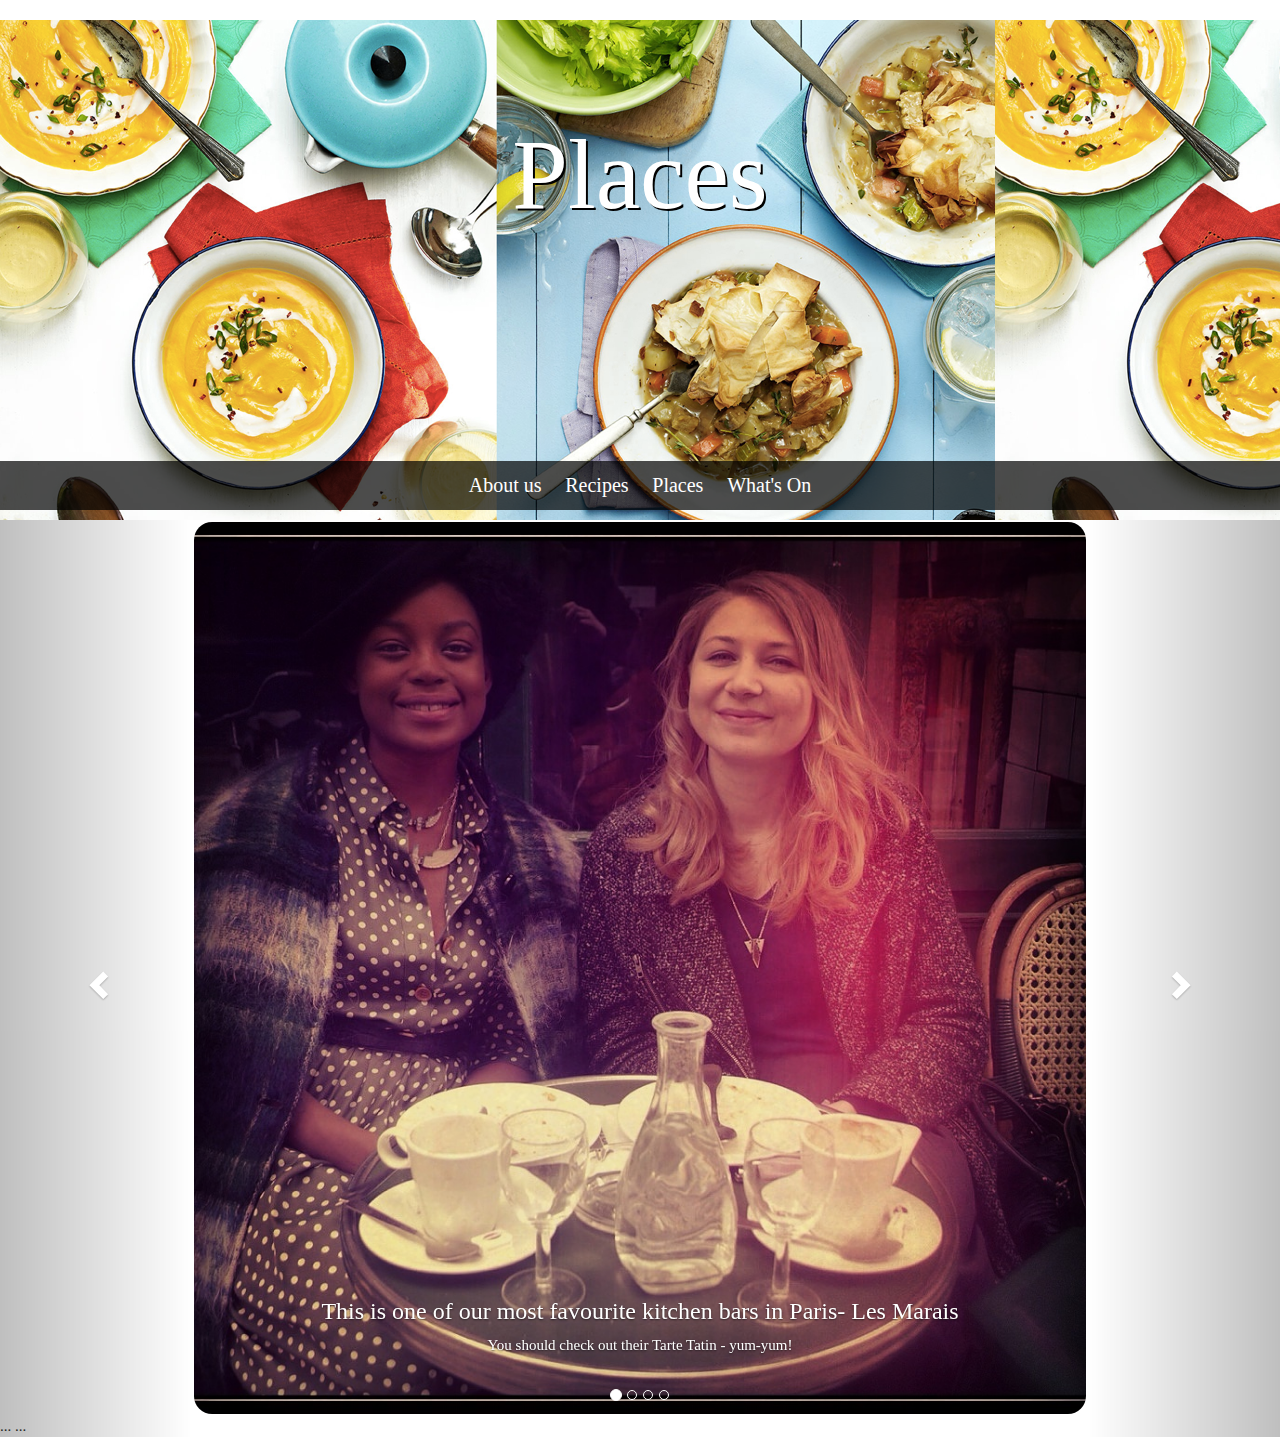
==== places.html @ 2dcdb1b8 "updated places" ====
<!DOCTYPE html>
<html>
<head>
  <link rel="stylesheet" href="https://maxcdn.bootstrapcdn.com/bootstrap/3.3.7/css/bootstrap.min.css" integrity="sha384-BVYiiSIFeK1dGmJRAkycuHAHRg32OmUcww7on3RYdg4Va+PmSTsz/K68vbdEjh4u" crossorigin="anonymous">
  <link href="./styles.css" rel="stylesheet">
  <script src="./project.js"></script>
  <script src="./jquery-3.1.1.min (1).js"></script>
	<header>
		<div class="header-image">
	    	<h1>Places</h1>
	    	<ul class="menu">
	    		<li><a href="./index.html"> About us</a></li>
	      		<li><a href="./recipes.html">Recipes</a></li>
	      		<li><a href="./places.html">Places</a></li>
	      		<li><a href="./whatson.html">What's On</a></li>
	    	</ul>
	    </div>
   	</header>
   	
   	<body>
   	<div id="myCarousel" class="carousel slide" data-ride="carousel">
  <!-- Indicators -->
  <ol class="carousel-indicators">
    <li data-target="#myCarousel" data-slide-to="0" class="active"></li>
    <li data-target="#myCarousel" data-slide-to="1"></li>
    <li data-target="#myCarousel" data-slide-to="2"></li>
    <li data-target="#myCarousel" data-slide-to="3"></li>
  </ol>

  <!-- Wrapper for slides -->

  <div class="carousel-inner" role="listbox">
    <div class="item active">
<img src="Paris.jpg" alt="Au Petit Fer A Cheval">
  <div class="carousel-caption">
    <h3> This is one of our most favourite kitchen bars in Paris- Les Marais</h3>
    <p> You should check out their Tarte Tatin - yum-yum!</p>
  </div>
</div>

...
    <div class="item">
      <img src="Au Petit Fer A Cheval2.jpg" alt="Au Petit Fer A Cheval" width="460" height="345">
      <div class="carousel-caption">
    <h3> And again Au Petit Fer A Cheval</h3>
    <p> </p>
  </div>
    </div>
...
    <div class="item">
      <img src="Riad Tizwa Breakfast.jpg" alt="">
      <h3> It's not a resturant! It's a hotel</h3>
    <p>... but it serves the best breakfast in  Marrakesch </p>
    </div>

    <div class="item">
      <img src="Morocco Spices Square.jpg" alt="">
      <h3> A view from Nomad on Spices Market in Marrakesh</h3>
    <p> Nomad serves the best contemporary modern Moroccan cuisine </p>
    </div>
  </div>

  <!-- Left and right controls -->
  <a class="left carousel-control" href="#myCarousel" role="button" data-slide="prev">
    <span class="glyphicon glyphicon-chevron-left" aria-hidden="true"></span>
    <span class="sr-only">Previous</span>
  </a>
  <a class="right carousel-control" href="#myCarousel" role="button" data-slide="next">
    <span class="glyphicon glyphicon-chevron-right" aria-hidden="true"></span>
    <span class="sr-only">Next</span>
  </a>
</div>
   	</body>
---- styles.css ----
header {
  text-align: center;
}
a {
  color: white;
  font-size: 20px;
}
h1 {
  vertical-align: center;
  text-align: center;
  color: white;
  font-size: 100px;
  padding: 100px;
  text-shadow: 2px 2px #000000;
}

h2 {
  color:black;
  font-size:32px;
  font-family: "Muli";
  vertical-align: center;
  padding-bottom: 10px;
}

h4 {
  color:black;
  font-size:18px;
  font-family: "Muli";
}

img {
  border: 2px solid white;
  border-radius: 20px;
}
.pull-left{
  margin-right: 20px;
}
.menu li {
  padding: 0px 10px 0px 10px;
   display: inline;
   width: 30px;
}
article {
  max-width: 760px;
  padding: 20px;
  margin: 0 auto;
}
.socials {
  margin-top: 20px;
  text-align: center;
}

 .carousel-inner > .item > img,
  .carousel-inner > .item > a > img {
      width: 70%;
      margin: auto;
  }

body { 
  font-size: 15px; 
  font-family: 'Muli';
}

.header-image {
  background:url("./header.png");
  height: 500px;
  position: relative;
}

.content {
  padding:50px;
}
.menu {
  width: 100%;
  position: absolute;
  bottom: 0;
  padding: 10px;
  background: rgba(0,0,0,0.7);
}
.recipes {
  width:100%;
  position: absolute;
  bottom: 0;
}
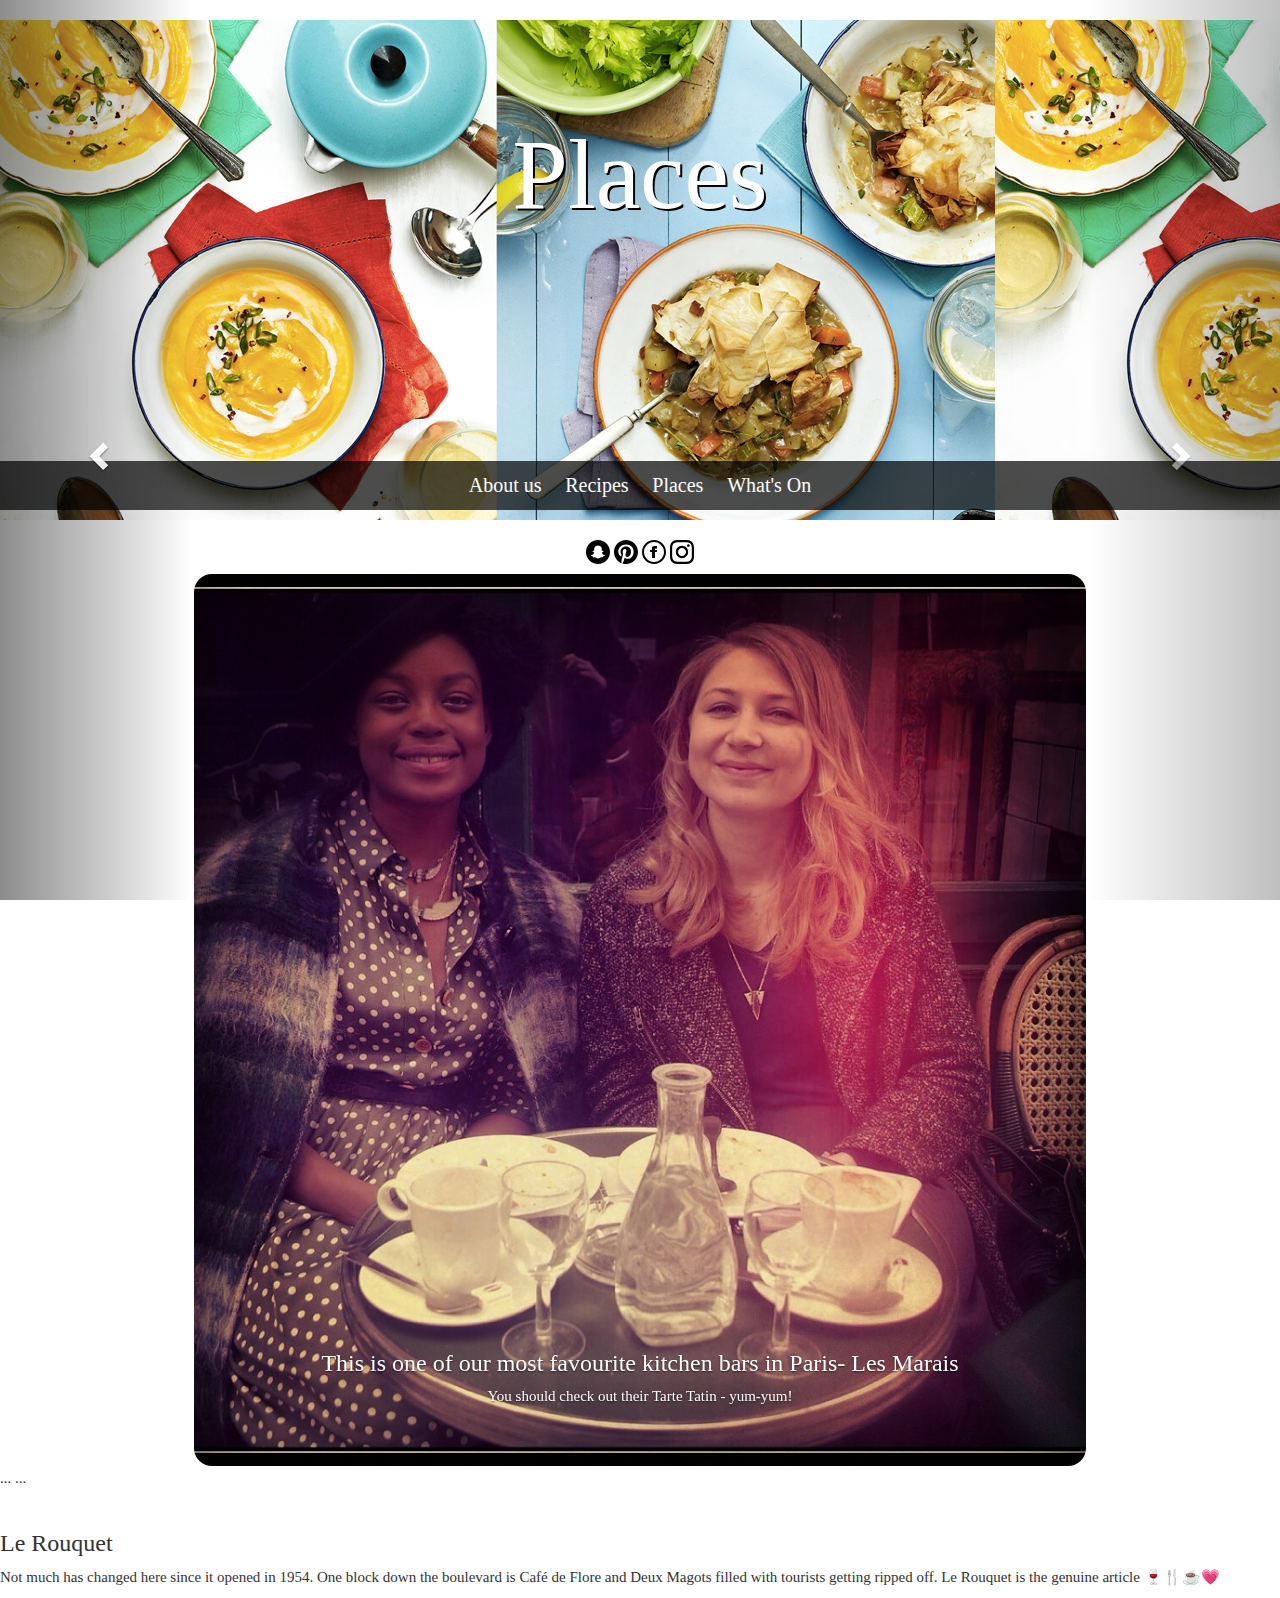
==== commit de3611e5: "added social to every sub-page" ====
--- a/places.html
+++ b/places.html
@@ -17,7 +17,18 @@
 	    	</ul>
 	    </div>
    	</header>
-   	
+   	<div class="socials">
+<a href="http://www.snapchat.com"><svg xmlns="http://www.w3.org/2000/svg" width="24" height="24" viewBox="0 0 24 24"><path d="M12 0c-6.627 0-12 5.373-12 12s5.373 12 12 12 12-5.373 12-12-5.373-12-12-12zm5.126 16.475c-.057.077-.103.4-.178.655-.086.295-.356.262-.656.203-.437-.085-.827-.109-1.281-.034-.785.131-1.601 1.292-2.969 1.292-1.472 0-2.238-1.156-3.054-1.292-.832-.138-1.31.084-1.597.084-.221 0-.307-.135-.34-.247-.074-.251-.12-.581-.178-.66-.565-.087-1.84-.309-1.873-.878-.008-.148.096-.279.243-.303 1.872-.308 3.063-2.419 2.869-2.877-.138-.325-.735-.442-.986-.541-.648-.256-.739-.55-.7-.752.053-.28.395-.468.68-.468.275 0 .76.367 1.138.158-.055-.982-.194-2.387.156-3.171.667-1.496 2.129-2.236 3.592-2.236 1.473 0 2.946.75 3.608 2.235.349.783.212 2.181.156 3.172.357.197.799-.167 1.107-.167.302 0 .712.204.719.545.005.267-.233.497-.708.684-.255.101-.848.217-.986.541-.198.468 1.03 2.573 2.869 2.876.146.024.251.154.243.303-.033.569-1.314.791-1.874.878z"/></svg></path></a>
+ <a href="www.pinterest.com"><svg xmlns="http://www.w3.org/2000/svg" width="24" height="24" viewBox="0 0 24 24"><path d="M12 0c-6.627 0-12 5.372-12 12 0 5.084 3.163 9.426 7.627 11.174-.105-.949-.2-2.405.042-3.441.218-.937 1.407-5.965 1.407-5.965s-.359-.719-.359-1.782c0-1.668.967-2.914 2.171-2.914 1.023 0 1.518.769 1.518 1.69 0 1.029-.655 2.568-.994 3.995-.283 1.194.599 2.169 1.777 2.169 2.133 0 3.772-2.249 3.772-5.495 0-2.873-2.064-4.882-5.012-4.882-3.414 0-5.418 2.561-5.418 5.207 0 1.031.397 2.138.893 2.738.098.119.112.224.083.345l-.333 1.36c-.053.22-.174.267-.402.161-1.499-.698-2.436-2.889-2.436-4.649 0-3.785 2.75-7.262 7.929-7.262 4.163 0 7.398 2.967 7.398 6.931 0 4.136-2.607 7.464-6.227 7.464-1.216 0-2.359-.631-2.75-1.378l-.748 2.853c-.271 1.043-1.002 2.35-1.492 3.146 1.124.347 2.317.535 3.554.535 6.627 0 12-5.373 12-12 0-6.628-5.373-12-12-12z" fill-rule="evenodd" clip-rule="evenodd"> Pinterest</svg></a>
+
+ <a href="http://facebook.com"><svg xmlns="http://www.w3.org/2000/svg" width="24" height="24" viewBox="0 0 24 24"><path d="M12 2c5.514 0 10 4.486 10 10s-4.486 10-10 10-10-4.486-10-10 4.486-10 10-10zm0-2c-6.627 0-12 5.373-12 12s5.373 12 12 12 12-5.373 12-12-5.373-12-12-12zm-2 10h-2v2h2v6h3v-6h1.82l.18-2h-2v-.833c0-.478.096-.667.558-.667h1.442v-2.5h-2.404c-1.798 0-2.596.792-2.596 2.308v1.692z"/></svg></a>
+
+  <a href="https://www.instagram.com"><svg xmlns="http://www.w3.org/2000/svg" width="24" height="24" viewBox="0 0 24 24"><path d="M12 2.163c3.204 0 3.584.012 4.85.07 3.252.148 4.771 1.691 4.919 4.919.058 1.265.069 1.645.069 4.849 0 3.205-.012 3.584-.069 4.849-.149 3.225-1.664 4.771-4.919 4.919-1.266.058-1.644.07-4.85.07-3.204 0-3.584-.012-4.849-.07-3.26-.149-4.771-1.699-4.919-4.92-.058-1.265-.07-1.644-.07-4.849 0-3.204.013-3.583.07-4.849.149-3.227 1.664-4.771 4.919-4.919 1.266-.057 1.645-.069 4.849-.069zm0-2.163c-3.259 0-3.667.014-4.947.072-4.358.2-6.78 2.618-6.98 6.98-.059 1.281-.073 1.689-.073 4.948 0 3.259.014 3.668.072 4.948.2 4.358 2.618 6.78 6.98 6.98 1.281.058 1.689.072 4.948.072 3.259 0 3.668-.014 4.948-.072 4.354-.2 6.782-2.618 6.979-6.98.059-1.28.073-1.689.073-4.948 0-3.259-.014-3.667-.072-4.947-.196-4.354-2.617-6.78-6.979-6.98-1.281-.059-1.69-.073-4.949-.073zm0 5.838c-3.403 0-6.162 2.759-6.162 6.162s2.759 6.163 6.162 6.163 6.162-2.759 6.162-6.163c0-3.403-2.759-6.162-6.162-6.162zm0 10.162c-2.209 0-4-1.79-4-4 0-2.209 1.791-4 4-4s4 1.791 4 4c0 2.21-1.791 4-4 4zm6.406-11.845c-.796 0-1.441.645-1.441 1.44s.645 1.44 1.441 1.44c.795 0 1.439-.645 1.439-1.44s-.644-1.44-1.439-1.44z"/></svg></a> 
+
+
+  <a href="https://www.facebook.com"></a>
+  <a href="https://www.twitter.com"></a>
+  </div>
    	<body>
    	<div id="myCarousel" class="carousel slide" data-ride="carousel">
   <!-- Indicators -->
@@ -61,6 +72,13 @@
     </div>
   </div>
 
+  <div class="item">
+      <img src="Le Rouquet.jpg" alt="">
+      <h3> Le Rouquet</h3>
+    <p> Not much has changed here since it opened in 1954. One block down the boulevard is Café de Flore and Deux Magots filled with tourists getting ripped off. Le Rouquet is the genuine article 🍷🍴☕️💗 </p>
+    </div>
+  </div>
+
   <!-- Left and right controls -->
   <a class="left carousel-control" href="#myCarousel" role="button" data-slide="prev">
     <span class="glyphicon glyphicon-chevron-left" aria-hidden="true"></span>
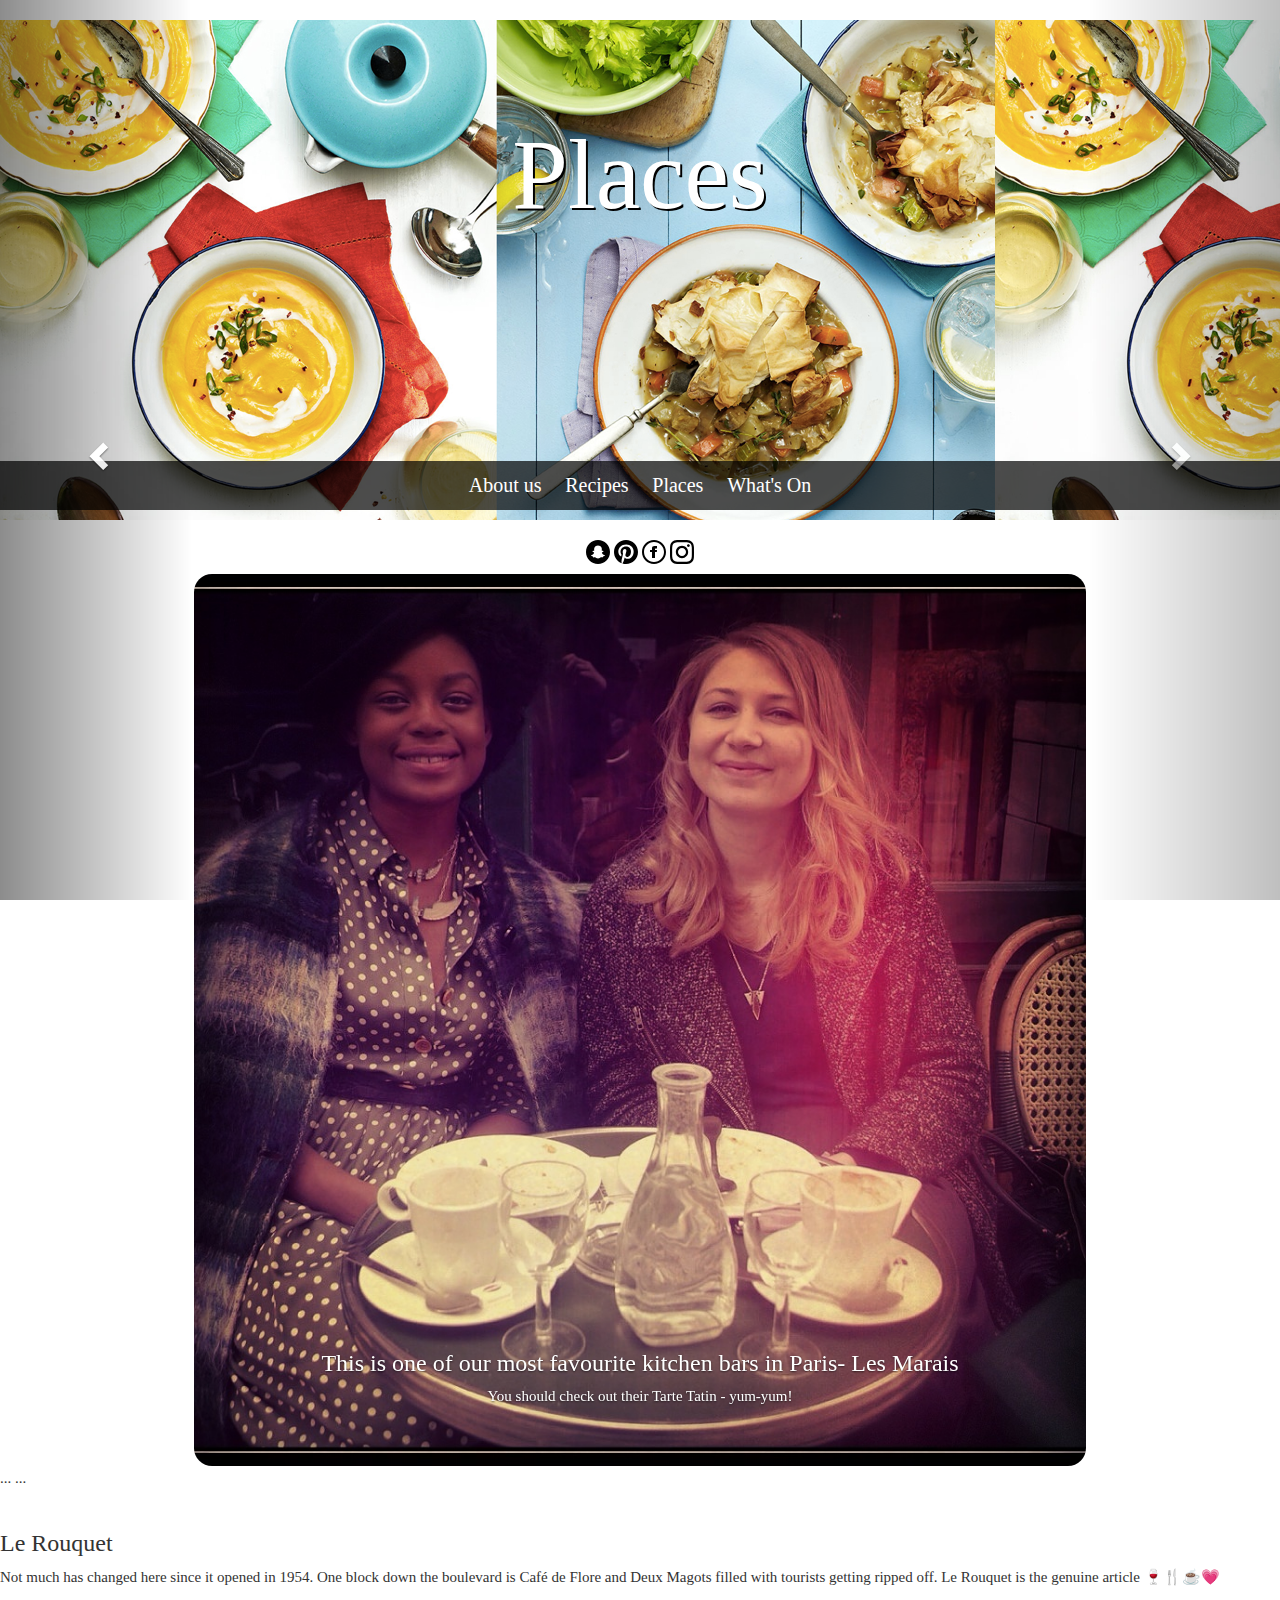
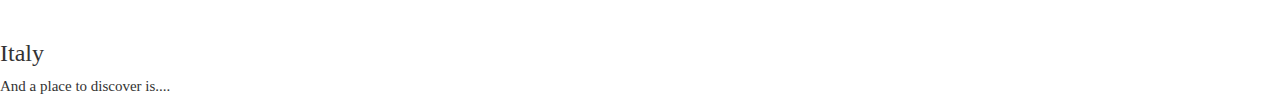
==== commit b8fd34f1: "text-align - justify" ====
--- a/places.html
+++ b/places.html
@@ -79,6 +79,14 @@
     </div>
   </div>
 
+  <div class="item">
+      <img src="loisitaly.jpg" alt="">
+      <h3> Italy</h3>
+    <p> And a place to discover is.... </p>
+    </div>
+  </div>
+
+
   <!-- Left and right controls -->
   <a class="left carousel-control" href="#myCarousel" role="button" data-slide="prev">
     <span class="glyphicon glyphicon-chevron-left" aria-hidden="true"></span>
--- a/styles.css
+++ b/styles.css
@@ -83,4 +83,17 @@
   bottom: 0;
 }
 
+.iwona p {
+  text-align: justify;
+  text-justify: inter-word;
+}
+.loisabout p {
+  text-align: justify;
+  text-justify: inter-word;
+}
 
+.Welcome p {
+   text-align: justify;
+  text-justify: inter-word;
+}
+}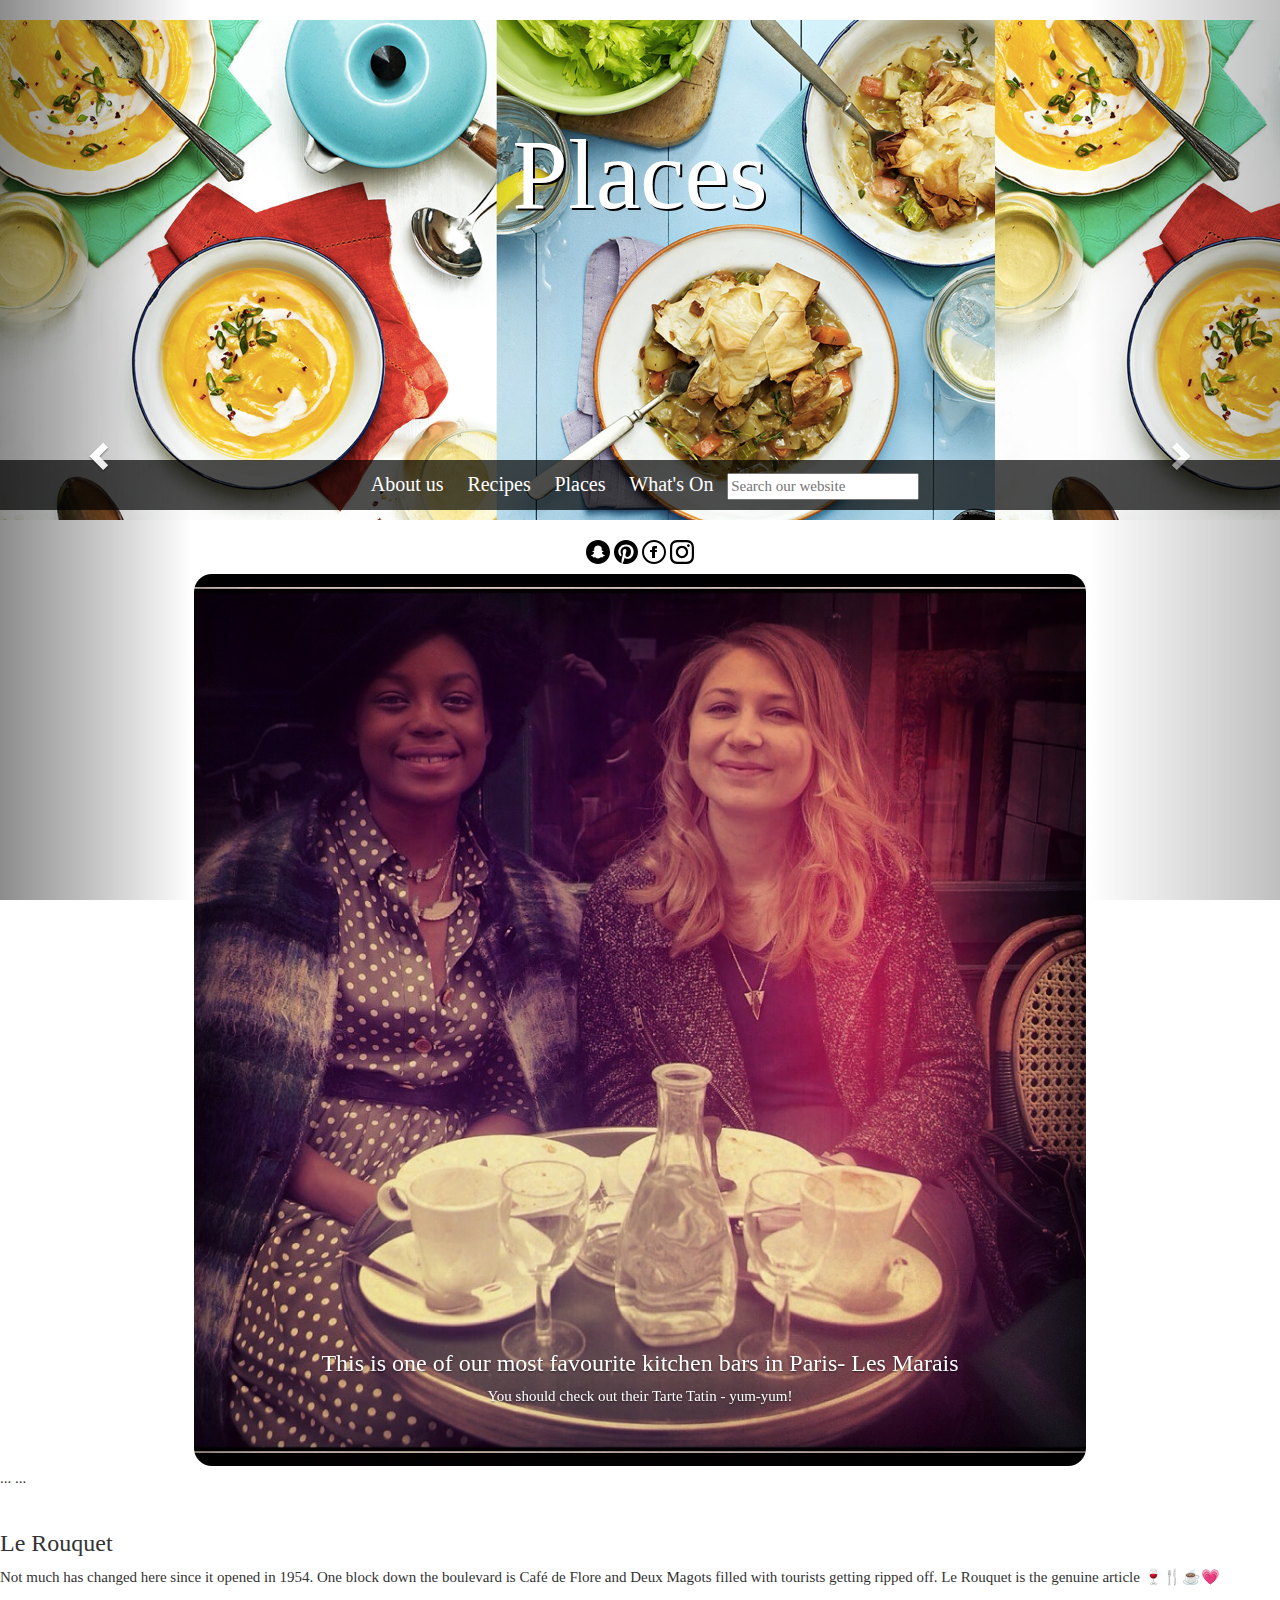
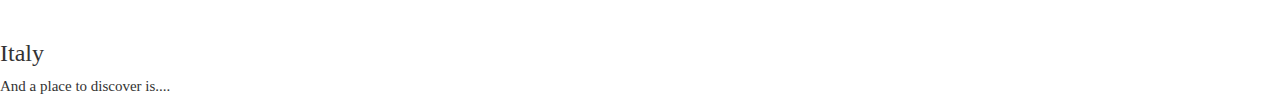
==== commit e2ccae4e: "added search box to each sub-page" ====
--- a/places.html
+++ b/places.html
@@ -14,6 +14,7 @@
 	      		<li><a href="./recipes.html">Recipes</a></li>
 	      		<li><a href="./places.html">Places</a></li>
 	      		<li><a href="./whatson.html">What's On</a></li>
+	      		<input type="text" name="search" placeholder="Search our website">
 	    	</ul>
 	    </div>
    	</header>
--- a/styles.css
+++ b/styles.css
@@ -96,4 +96,13 @@
    text-align: justify;
   text-justify: inter-word;
 }
+.input[type=text] {
+    width: 130px;
+    -webkit-transition: width 0.4s ease-in-out;
+    transition: width 0.4s ease-in-out;
+}
+
+/* When the input field gets focus, change its width to 20% */
+input[type=text]:focus {
+    width: 100%;
 }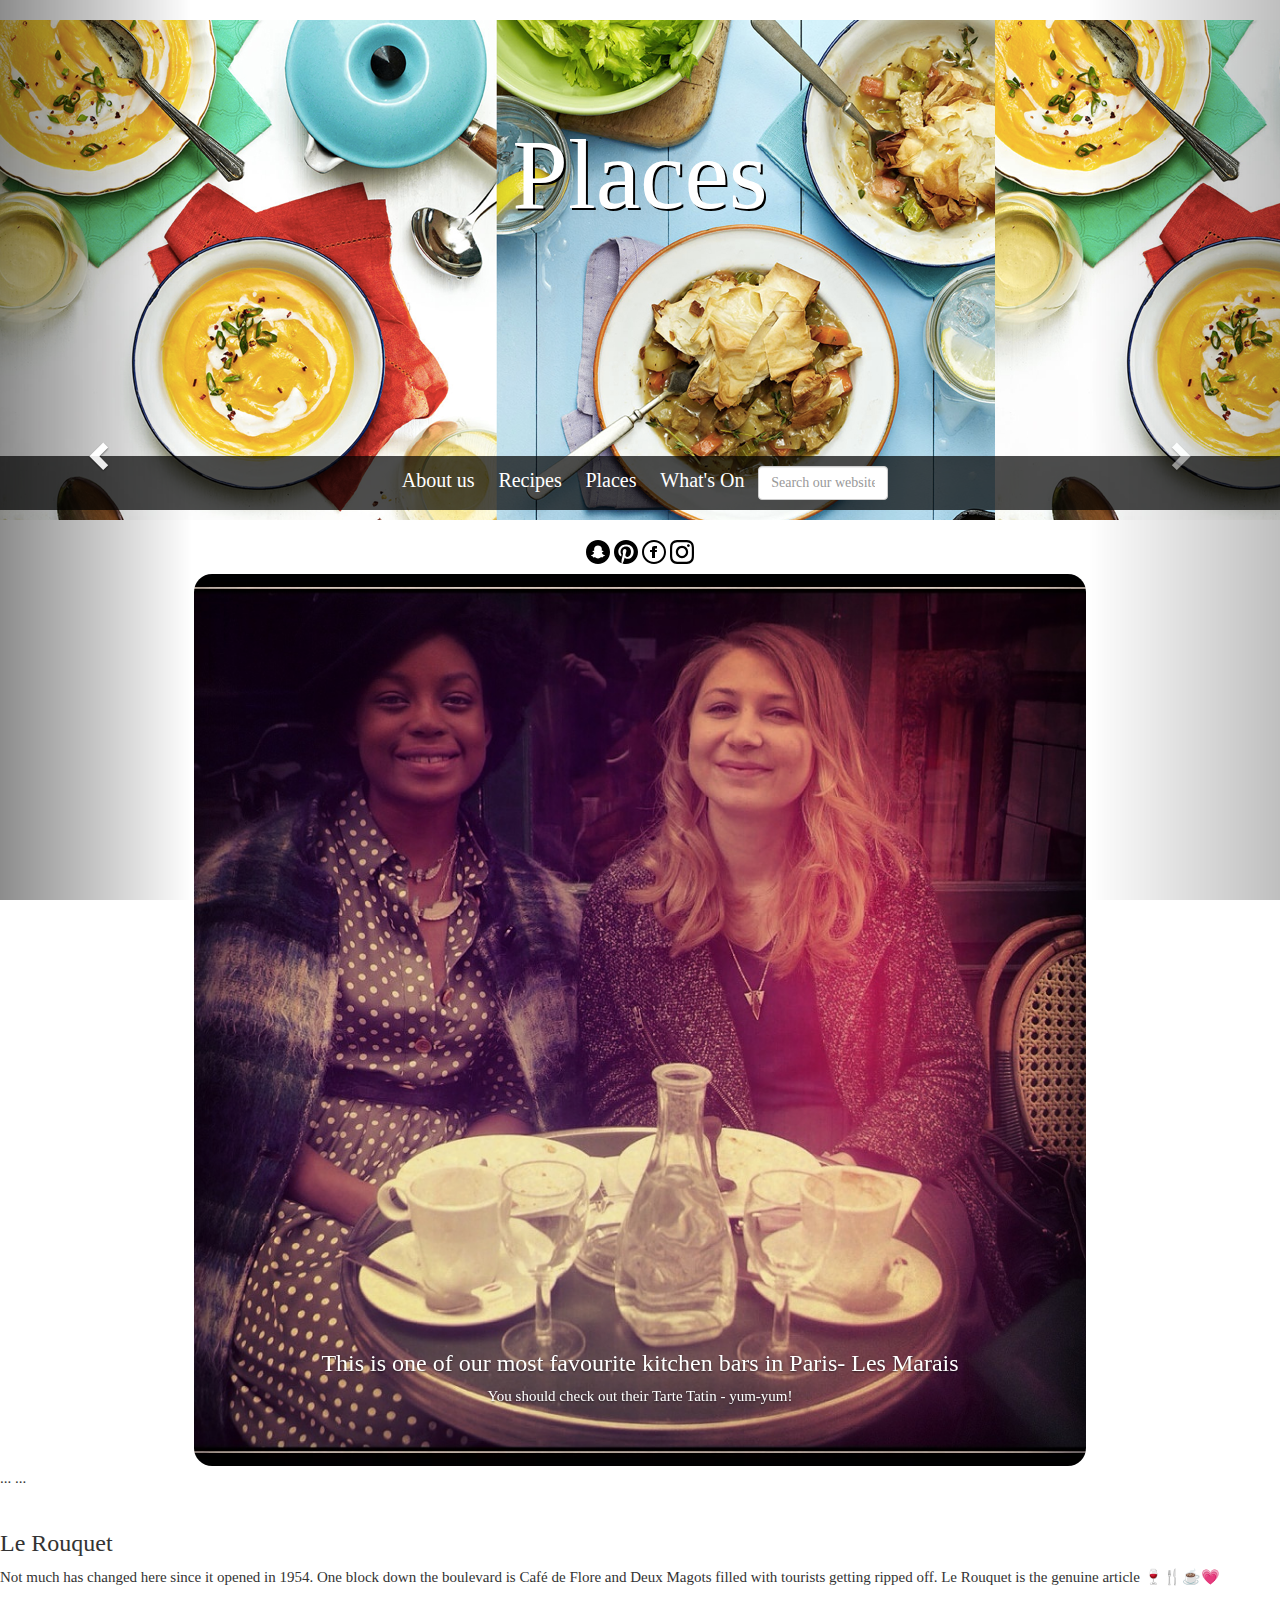
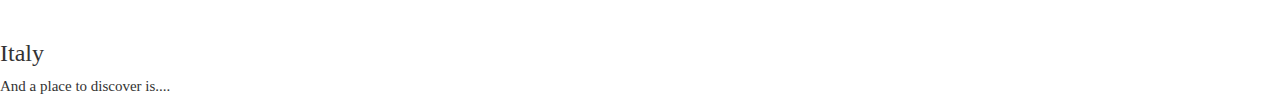
==== commit 0f711195: "added search bar to every tab" ====
--- a/places.html
+++ b/places.html
@@ -14,7 +14,7 @@
 	      		<li><a href="./recipes.html">Recipes</a></li>
 	      		<li><a href="./places.html">Places</a></li>
 	      		<li><a href="./whatson.html">What's On</a></li>
-	      		<input type="text" name="search" placeholder="Search our website">
+            <input type="text" name="search" class="form-control" placeholder="Search our website">
 	    	</ul>
 	    </div>
    	</header>
--- a/styles.css
+++ b/styles.css
@@ -96,13 +96,9 @@
    text-align: justify;
   text-justify: inter-word;
 }
-.input[type=text] {
+input[type=text] {
     width: 130px;
     -webkit-transition: width 0.4s ease-in-out;
     transition: width 0.4s ease-in-out;
-}
-
-/* When the input field gets focus, change its width to 20% */
-input[type=text]:focus {
-    width: 100%;
+    display: inline;
 }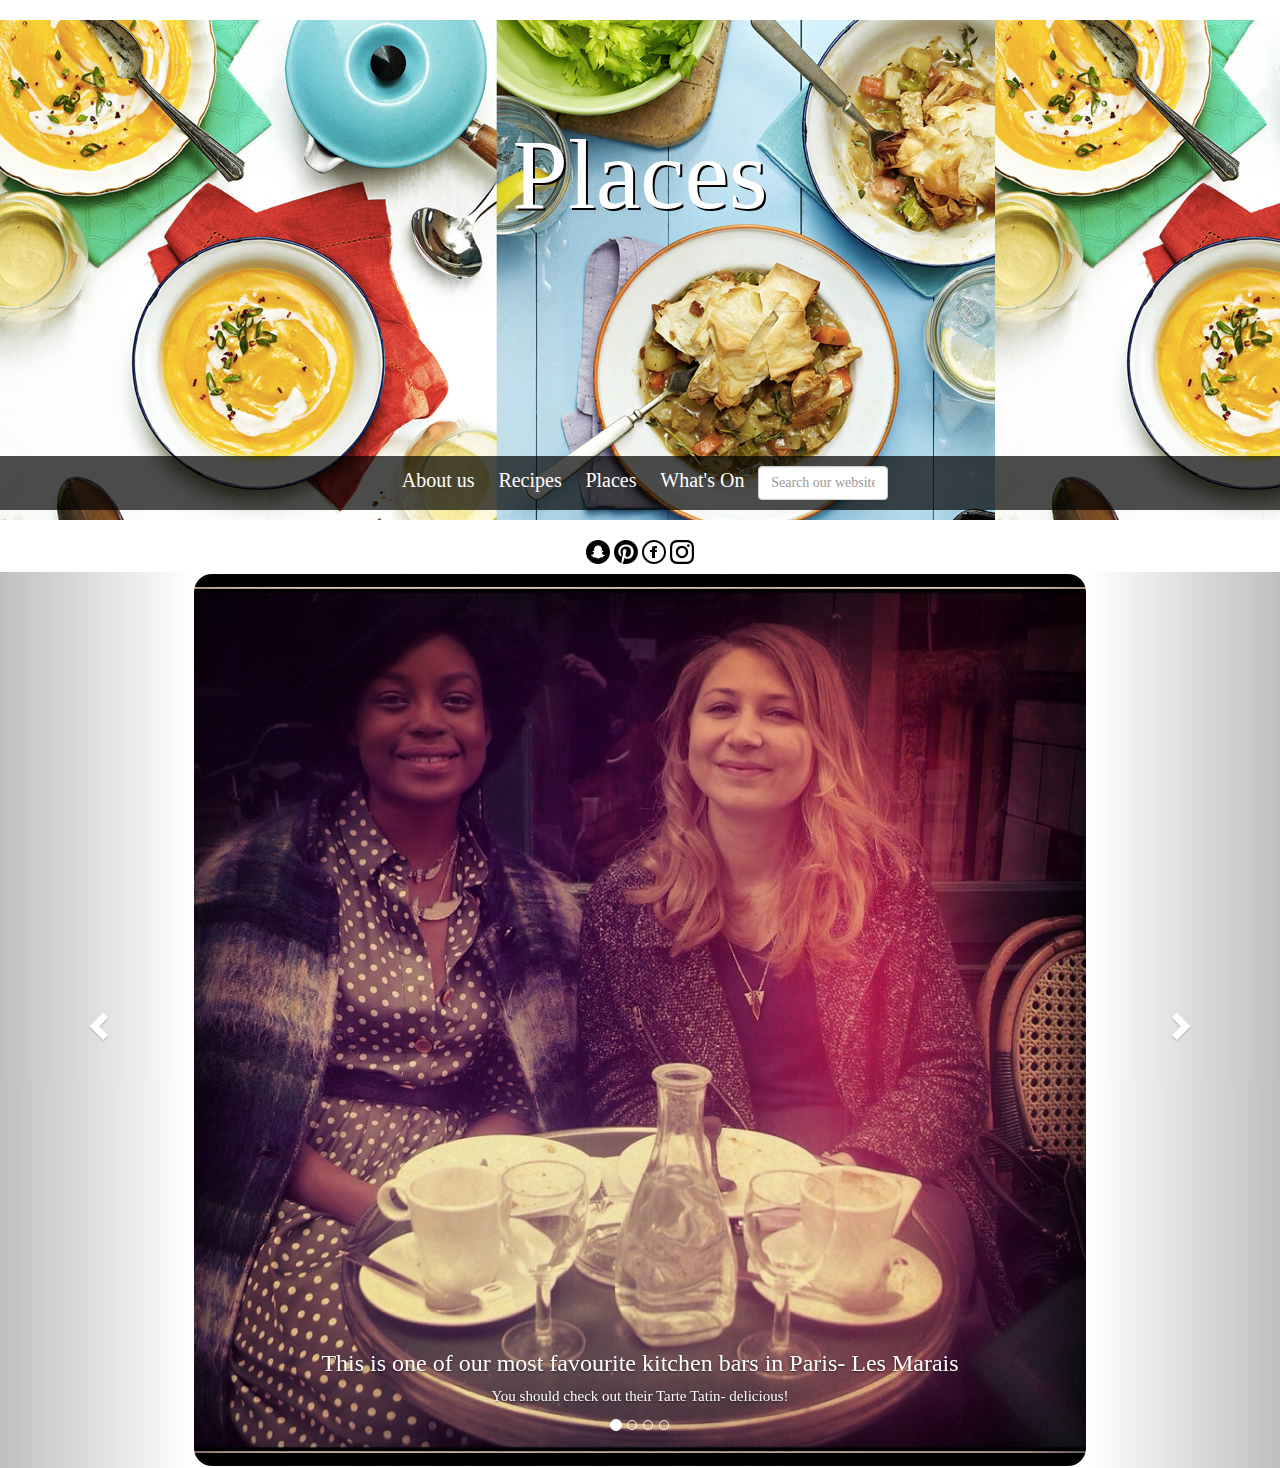
==== commit 4d2d2cb7: "fix carousel on places page" ====
--- a/places.html
+++ b/places.html
@@ -4,8 +4,8 @@
 <head>
   <link rel="stylesheet" href="https://maxcdn.bootstrapcdn.com/bootstrap/3.3.7/css/bootstrap.min.css" integrity="sha384-BVYiiSIFeK1dGmJRAkycuHAHRg32OmUcww7on3RYdg4Va+PmSTsz/K68vbdEjh4u" crossorigin="anonymous">
   <link href="./styles.css" rel="stylesheet">
-  <script src="./project.js"></script>
   <script src="./jquery-3.1.1.min (1).js"></script>
+  <script src="https://maxcdn.bootstrapcdn.com/bootstrap/3.3.7/js/bootstrap.min.js" integrity="sha384-Tc5IQib027qvyjSMfHjOMaLkfuWVxZxUPnCJA7l2mCWNIpG9mGCD8wGNIcPD7Txa" crossorigin="anonymous"></script>
 	<header>
 		<div class="header-image">
 	    	<h1>Places</h1>
@@ -14,7 +14,7 @@
 	      		<li><a href="./recipes.html">Recipes</a></li>
 	      		<li><a href="./places.html">Places</a></li>
 	      		<li><a href="./whatson.html">What's On</a></li>
-            <input type="text" name="search" class="form-control" placeholder="Search our website">
+            	<input type="text" name="search" class="form-control" placeholder="Search our website">
 	    	</ul>
 	    </div>
    	</header>
@@ -26,12 +26,9 @@
 
   <a href="https://www.instagram.com"><svg xmlns="http://www.w3.org/2000/svg" width="24" height="24" viewBox="0 0 24 24"><path d="M12 2.163c3.204 0 3.584.012 4.85.07 3.252.148 4.771 1.691 4.919 4.919.058 1.265.069 1.645.069 4.849 0 3.205-.012 3.584-.069 4.849-.149 3.225-1.664 4.771-4.919 4.919-1.266.058-1.644.07-4.85.07-3.204 0-3.584-.012-4.849-.07-3.26-.149-4.771-1.699-4.919-4.92-.058-1.265-.07-1.644-.07-4.849 0-3.204.013-3.583.07-4.849.149-3.227 1.664-4.771 4.919-4.919 1.266-.057 1.645-.069 4.849-.069zm0-2.163c-3.259 0-3.667.014-4.947.072-4.358.2-6.78 2.618-6.98 6.98-.059 1.281-.073 1.689-.073 4.948 0 3.259.014 3.668.072 4.948.2 4.358 2.618 6.78 6.98 6.98 1.281.058 1.689.072 4.948.072 3.259 0 3.668-.014 4.948-.072 4.354-.2 6.782-2.618 6.979-6.98.059-1.28.073-1.689.073-4.948 0-3.259-.014-3.667-.072-4.947-.196-4.354-2.617-6.78-6.979-6.98-1.281-.059-1.69-.073-4.949-.073zm0 5.838c-3.403 0-6.162 2.759-6.162 6.162s2.759 6.163 6.162 6.163 6.162-2.759 6.162-6.163c0-3.403-2.759-6.162-6.162-6.162zm0 10.162c-2.209 0-4-1.79-4-4 0-2.209 1.791-4 4-4s4 1.791 4 4c0 2.21-1.791 4-4 4zm6.406-11.845c-.796 0-1.441.645-1.441 1.44s.645 1.44 1.441 1.44c.795 0 1.439-.645 1.439-1.44s-.644-1.44-1.439-1.44z"/></svg></a> 
 
+  </div>   	
 
-  <a href="https://www.facebook.com"></a>
-  <a href="https://www.twitter.com"></a>
-  </div>
-   	<body>
-   	<div id="myCarousel" class="carousel slide" data-ride="carousel">
+  <div id="myCarousel" class="carousel slide" data-ride="carousel">
   <!-- Indicators -->
   <ol class="carousel-indicators">
     <li data-target="#myCarousel" data-slide-to="0" class="active"></li>
@@ -44,30 +41,32 @@
 
   <div class="carousel-inner" role="listbox">
     <div class="item active">
-<img src="Paris.jpg" alt="Au Petit Fer A Cheval">
-  <div class="carousel-caption">
+    <img src="Paris.jpg" alt="Au Petit Fer A Cheval">
+    <div class="carousel-caption">
     <h3> This is one of our most favourite kitchen bars in Paris- Les Marais</h3>
-    <p> You should check out their Tarte Tatin - yum-yum!</p>
+    <p> You should check out their Tarte Tatin- delicious!</p>
+    </div>
   </div>
-</div>
 
-...
-    <div class="item">
-      <img src="Au Petit Fer A Cheval2.jpg" alt="Au Petit Fer A Cheval" width="460" height="345">
-      <div class="carousel-caption">
+  <div class="item">
+    <img src="Au Petit Fer A Cheval2.jpg" alt="Au Petit Fer A Cheval" width="460" height="345">
+    <div class="carousel-caption">
     <h3> And again Au Petit Fer A Cheval</h3>
     <p> </p>
+    </div>
   </div>
-    </div>
-...
-    <div class="item">
-      <img src="Riad Tizwa Breakfast.jpg" alt="">
-      <h3> It's not a resturant! It's a hotel</h3>
+
+  <div class="item">
+    <img src="Riad Tizwa Breakfast.jpg" alt="">
+    <div class="carousel-caption">
+    <h3> It's not a resturant! It's a hotel</h3>
     <p>... but it serves the best breakfast in  Marrakesch </p>
     </div>
+  </div>
 
     <div class="item">
       <img src="Morocco Spices Square.jpg" alt="">
+      <div class="carousel-caption">
       <h3> A view from Nomad on Spices Market in Marrakesh</h3>
     <p> Nomad serves the best contemporary modern Moroccan cuisine </p>
     </div>
@@ -76,17 +75,19 @@
   <div class="item">
       <img src="Le Rouquet.jpg" alt="">
       <h3> Le Rouquet</h3>
+      <div class="carousel-caption">
     <p> Not much has changed here since it opened in 1954. One block down the boulevard is Café de Flore and Deux Magots filled with tourists getting ripped off. Le Rouquet is the genuine article 🍷🍴☕️💗 </p>
     </div>
   </div>
 
   <div class="item">
       <img src="loisitaly.jpg" alt="">
+      <div class="carousel-caption">
       <h3> Italy</h3>
     <p> And a place to discover is.... </p>
     </div>
   </div>
-
+</div>
 
   <!-- Left and right controls -->
   <a class="left carousel-control" href="#myCarousel" role="button" data-slide="prev">
--- a/styles.css
+++ b/styles.css
@@ -101,4 +101,4 @@
     -webkit-transition: width 0.4s ease-in-out;
     transition: width 0.4s ease-in-out;
     display: inline;
-}+}
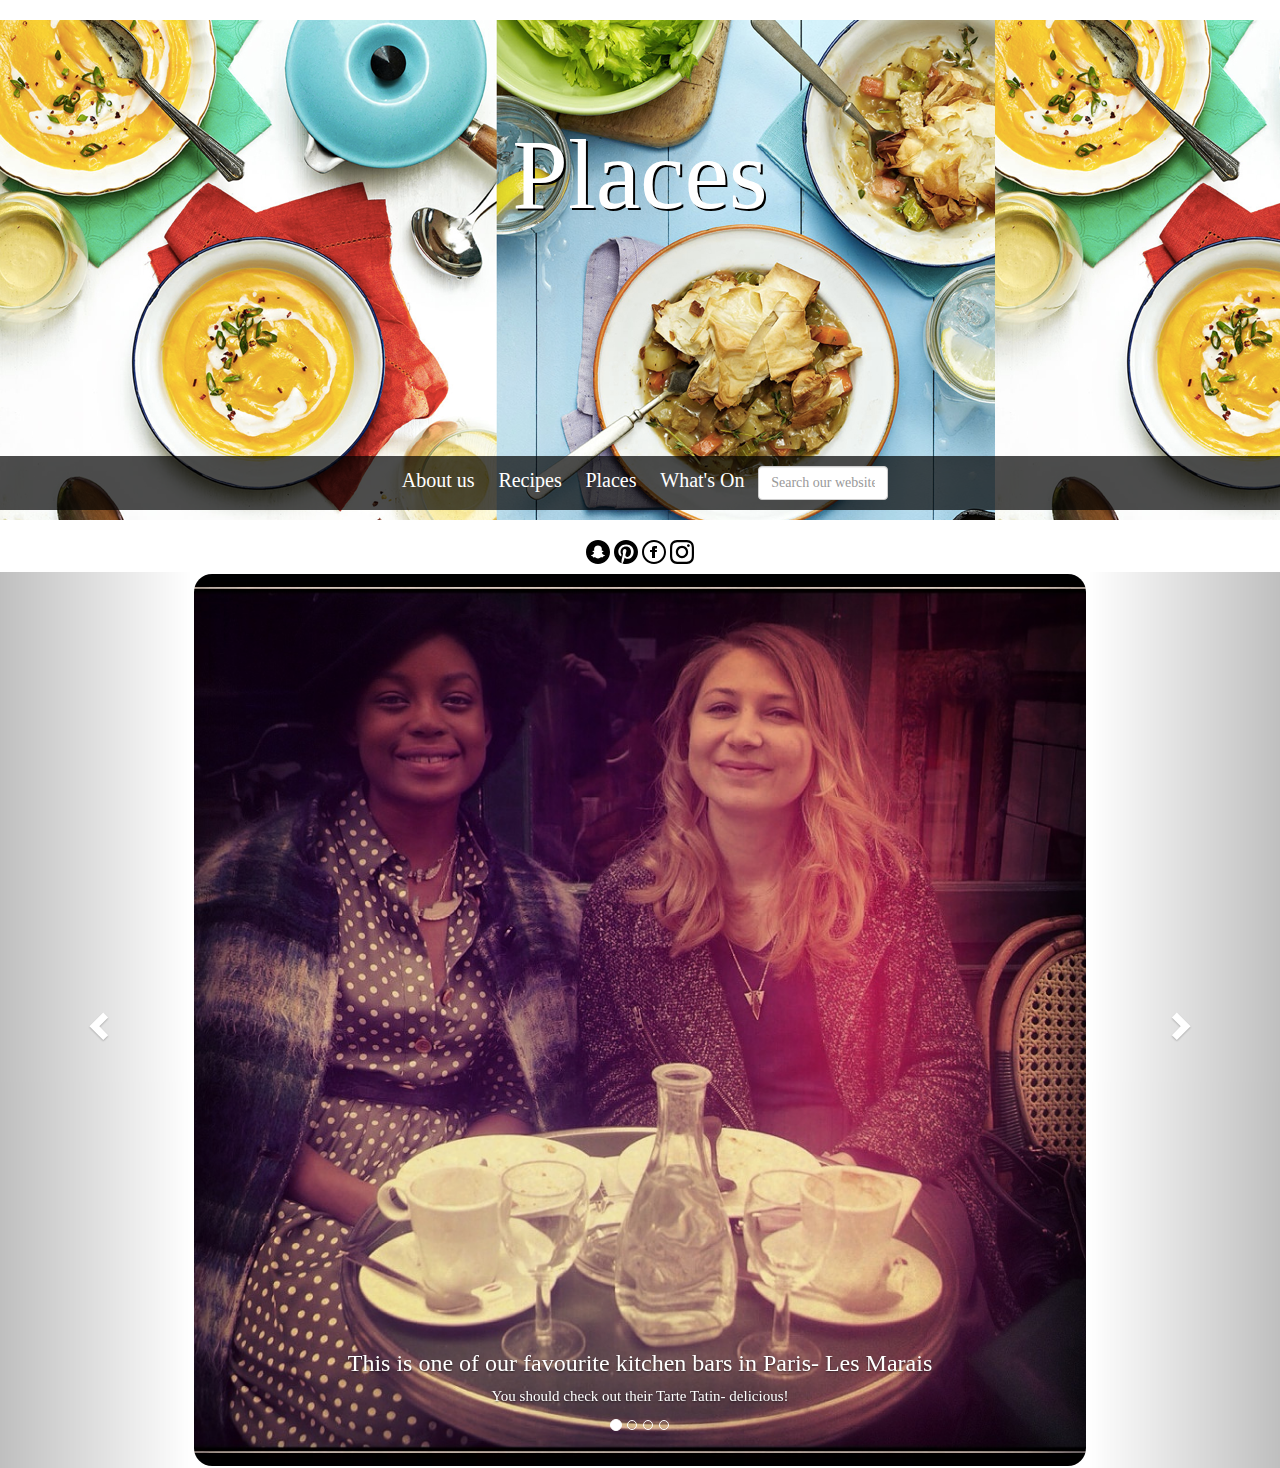
==== commit 249f602d: "alter carousel & content so centred around Europe" ====
--- a/places.html
+++ b/places.html
@@ -43,7 +43,7 @@
     <div class="item active">
     <img src="Paris.jpg" alt="Au Petit Fer A Cheval">
     <div class="carousel-caption">
-    <h3> This is one of our most favourite kitchen bars in Paris- Les Marais</h3>
+    <h3> This is one of our favourite kitchen bars in Paris- Les Marais</h3>
     <p> You should check out their Tarte Tatin- delicious!</p>
     </div>
   </div>
@@ -59,32 +59,24 @@
   <div class="item">
     <img src="Riad Tizwa Breakfast.jpg" alt="">
     <div class="carousel-caption">
-    <h3> It's not a resturant! It's a hotel</h3>
-    <p>... but it serves the best breakfast in  Marrakesch </p>
+    <h3> It's not a restaurant! It's a hotel </h3>
+    <p>... but it serves the best breakfast in Lisbon </p>
     </div>
   </div>
 
-    <div class="item">
-      <img src="Morocco Spices Square.jpg" alt="">
+   <div class="item">
+      <img src="./places/loisldn.jpg" alt="">
       <div class="carousel-caption">
-      <h3> A view from Nomad on Spices Market in Marrakesh</h3>
-    <p> Nomad serves the best contemporary modern Moroccan cuisine </p>
+      <h3> Tas Pide in London </h3>
+    <p> This great family run Turkish restaurant in Southwark makes delicious Turkish traditional food </p>
     </div>
   </div>
 
   <div class="item">
       <img src="Le Rouquet.jpg" alt="">
-      <h3> Le Rouquet</h3>
       <div class="carousel-caption">
+      <h3> Le Rouquet </h3>
     <p> Not much has changed here since it opened in 1954. One block down the boulevard is Café de Flore and Deux Magots filled with tourists getting ripped off. Le Rouquet is the genuine article 🍷🍴☕️💗 </p>
-    </div>
-  </div>
-
-  <div class="item">
-      <img src="loisitaly.jpg" alt="">
-      <div class="carousel-caption">
-      <h3> Italy</h3>
-    <p> And a place to discover is.... </p>
     </div>
   </div>
 </div>
--- a/styles.css
+++ b/styles.css
@@ -77,6 +77,10 @@
   padding: 10px;
   background: rgba(0,0,0,0.7);
 }
+.menu a:hover {
+  text-decoration: none;
+  color: #0fbcee;
+}
 .recipes {
   width:100%;
   position: absolute;
@@ -102,3 +106,6 @@
     transition: width 0.4s ease-in-out;
     display: inline;
 }
+hr {
+  margin: 40px 0px 40px 0px;
+}